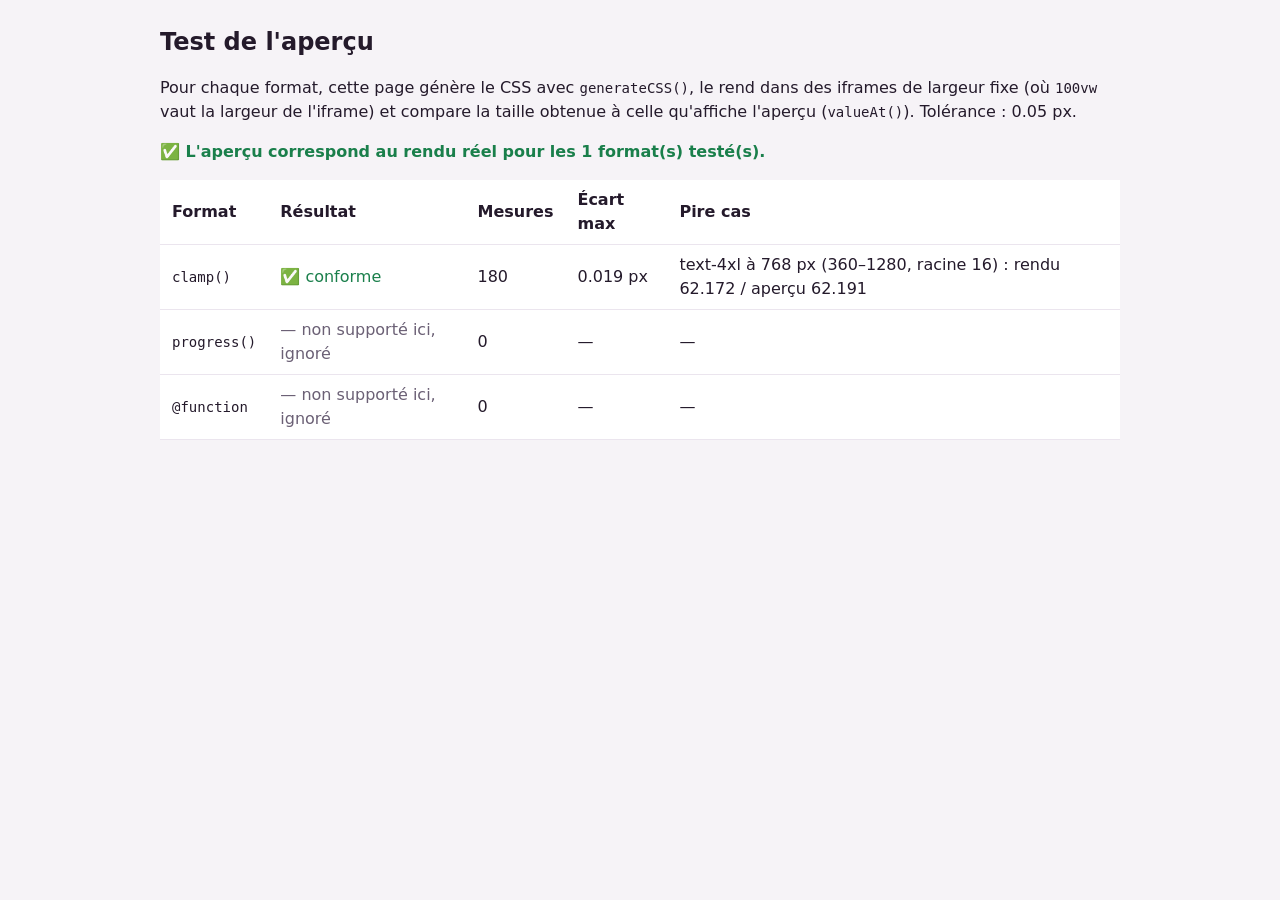
==== tests/apercu.html @ 5b8be001 "feat(tests): ajoute une page de tests pour vérifier l'aperçu des tailles CSS générées" ====
<!doctype html>
<html lang="fr">
  <head>
    <meta charset="utf-8" />
    <meta
      name="viewport"
      content="width=device-width, initial-scale=1" />
    <title>Test de l'aperçu · Elastic</title>
    <style>
      :root {
        color-scheme: light;
        --ok: #1a7f4b;
        --ko: #b42318;
        --skip: #6b6075;
        --line: #ebe5ee;
      }

      body {
        max-width: 60rem;
        margin: 0 auto;
        padding: 1.5rem 1rem;
        background: #f6f3f7;
        color: #241a2b;
        font-family: system-ui, sans-serif;
        line-height: 1.5;
      }

      h1 {
        margin-top: 0;
        font-size: 1.5rem;
      }

      table {
        width: 100%;
        border-collapse: collapse;
        background: #fff;
      }

      th,
      td {
        padding: 0.5rem 0.75rem;
        border-bottom: 1px solid var(--line);
        text-align: left;
      }

      code {
        font-family: ui-monospace, Menlo, monospace;
        font-size: 0.875em;
      }

      .ok {
        color: var(--ok);
      }

      .ko {
        color: var(--ko);
      }

      .skip {
        color: var(--skip);
      }

      #summary {
        font-weight: 600;
      }

      #bench {
        position: absolute;
        visibility: hidden;
        pointer-events: none;
      }

      #bench iframe {
        display: block;
        max-width: none;
        height: 10px;
        border: 0;
      }
    </style>
  </head>
  <body>
    <h1>Test de l'aperçu</h1>
    <p>
      Pour chaque format, cette page génère le CSS avec
      <code>generateCSS()</code>, le rend dans des iframes de largeur fixe (où
      <code>100vw</code> vaut la largeur de l'iframe) et compare la taille
      obtenue à celle qu'affiche l'aperçu (<code>valueAt()</code>). Tolérance :
      <span id="tolerance"></span> px.
    </p>
    <p
      id="summary"
      role="status">
      Test en cours…
    </p>
    <table>
      <thead>
        <tr>
          <th scope="col">Format</th>
          <th scope="col">Résultat</th>
          <th scope="col">Mesures</th>
          <th scope="col">Écart max</th>
          <th scope="col">Pire cas</th>
        </tr>
      </thead>
      <tbody id="results"></tbody>
    </table>
    <div
      id="bench"
      aria-hidden="true"></div>

    <script type="module">
      import { generateCSS } from "../assets/js/clamp/generator.js"
      import { valueAt, isFormatSupported } from "../assets/js/clamp/ui.js"

      // Arrondis de clamp() (3-4 décimales) et du moteur (1/64 px)
      const TOLERANCE = 0.05

      const ROWS = [
        { slug: "text-s", min: 14, max: 16 },
        { slug: "text-m", min: 16, max: 18 },
        { slug: "text-xl", min: 30, max: 60 },
        { slug: "text-4xl", min: 48, max: 80 },
        { slug: "text-fixe", min: 20, max: 20 },
        { slug: "spacing-m", min: 16, max: 32 },
      ]
      const CONFIGS = [
        { vmin: 360, vmax: 1280, root: 16 },
        { vmin: 320, vmax: 1440, root: 16 },
        { vmin: 360, vmax: 1280, root: 10 },
      ]
      const WIDTHS = [300, 360, 375, 500, 768, 841, 1000, 1280, 1440, 1600]
      const FORMATS = ["clamp", "progress", "function"]

      const bench = document.querySelector("#bench")
      const tbody = document.querySelector("#results")
      document.querySelector("#tolerance").textContent = TOLERANCE

      /** Rend le CSS dans une iframe de largeur donnée, renvoie les tailles (px) */
      async function measure(css, width, root) {
        const frame = document.createElement("iframe")
        frame.style.width = `${width}px`
        const rules = ROWS.map((r) => `.${r.slug}{width:var(--${r.slug})}`)
        frame.srcdoc =
          `<style>html{font-size:${root}px}${css}${rules.join("")}</style>` +
          ROWS.map((r) => `<div class="${r.slug}"></div>`).join("")
        const loaded = new Promise((resolve) => (frame.onload = resolve))
        bench.appendChild(frame)
        await loaded
        const win = frame.contentWindow
        if (win.innerWidth !== width) {
          frame.remove()
          throw new Error(`iframe à ${win.innerWidth}px au lieu de ${width}px`)
        }
        const sizes = Object.fromEntries(
          ROWS.map((r) => [
            r.slug,
            frame.contentDocument
              .querySelector(`.${r.slug}`)
              .getBoundingClientRect().width,
          ]),
        )
        frame.remove()
        return sizes
      }

      async function testFormat(format) {
        let count = 0
        let maxGap = 0
        let worst = null
        for (const cfg of CONFIGS) {
          const { themeCss } = generateCSS(ROWS, {
            minViewport: cfg.vmin,
            maxViewport: cfg.vmax,
            rootFontPx: cfg.root,
            format,
          })
          for (const width of WIDTHS) {
            const sizes = await measure(themeCss, width, cfg.root)
            for (const row of ROWS) {
              const expected = valueAt(row, width, cfg.vmin, cfg.vmax)
              const gap = Math.abs(sizes[row.slug] - expected)
              count++
              if (gap >= maxGap) {
                maxGap = gap
                worst = { cfg, width, row, real: sizes[row.slug], expected }
              }
            }
          }
        }
        return { count, maxGap, worst }
      }

      function cell(text, className) {
        const td = document.createElement("td")
        td.textContent = text
        if (className) td.className = className
        return td
      }

      const fmt = (n) => n.toFixed(3)
      let failures = 0
      let tested = 0

      for (const format of FORMATS) {
        const tr = document.createElement("tr")
        const name = document.createElement("td")
        const code = document.createElement("code")
        code.textContent = format === "function" ? "@function" : `${format}()`
        name.appendChild(code)
        tr.appendChild(name)

        if (!isFormatSupported(format)) {
          tr.append(
            cell("— non supporté ici, ignoré", "skip"),
            cell("0"),
            cell("—"),
            cell("—"),
          )
          tbody.appendChild(tr)
          continue
        }

        try {
          const { count, maxGap, worst } = await testFormat(format)
          const ok = maxGap <= TOLERANCE
          tested++
          if (!ok) failures++
          const { cfg, width, row, real, expected } = worst
          tr.append(
            cell(ok ? "✅ conforme" : "❌ écart", ok ? "ok" : "ko"),
            cell(String(count)),
            cell(`${fmt(maxGap)} px`),
            cell(
              `${row.slug} à ${width} px (${cfg.vmin}–${cfg.vmax}, racine ${cfg.root}) : ` +
                `rendu ${fmt(real)} / aperçu ${fmt(expected)}`,
            ),
          )
        } catch (error) {
          failures++
          tr.append(cell(`❌ ${error.message}`, "ko"), cell("—"), cell("—"), cell("—"))
        }
        tbody.appendChild(tr)
      }

      const summary = document.querySelector("#summary")
      summary.textContent = failures
        ? `❌ ${failures} format(s) en écart avec l'aperçu.`
        : `✅ L'aperçu correspond au rendu réel pour les ${tested} format(s) testé(s).`
      summary.className = failures ? "ko" : "ok"
    </script>
  </body>
</html>
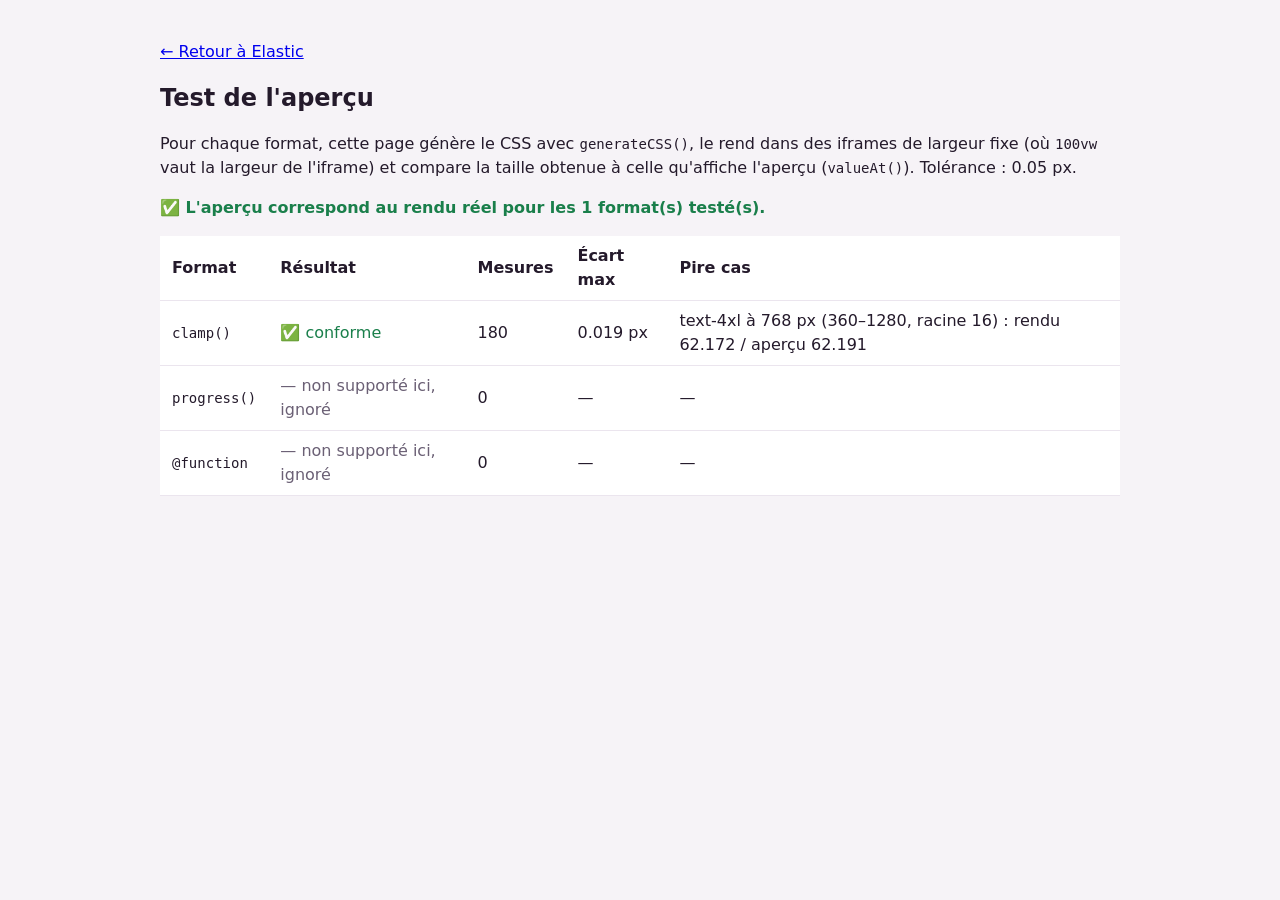
==== commit 2a6f4d33: "feat(ui): ajoute un lien pour vérifier la précision de l'aperçu dans l'interface" ====
--- a/tests/apercu.html
+++ b/tests/apercu.html
@@ -79,6 +79,7 @@
     </style>
   </head>
   <body>
+    <p><a href="../">← Retour à Elastic</a></p>
     <h1>Test de l'aperçu</h1>
     <p>
       Pour chaque format, cette page génère le CSS avec
